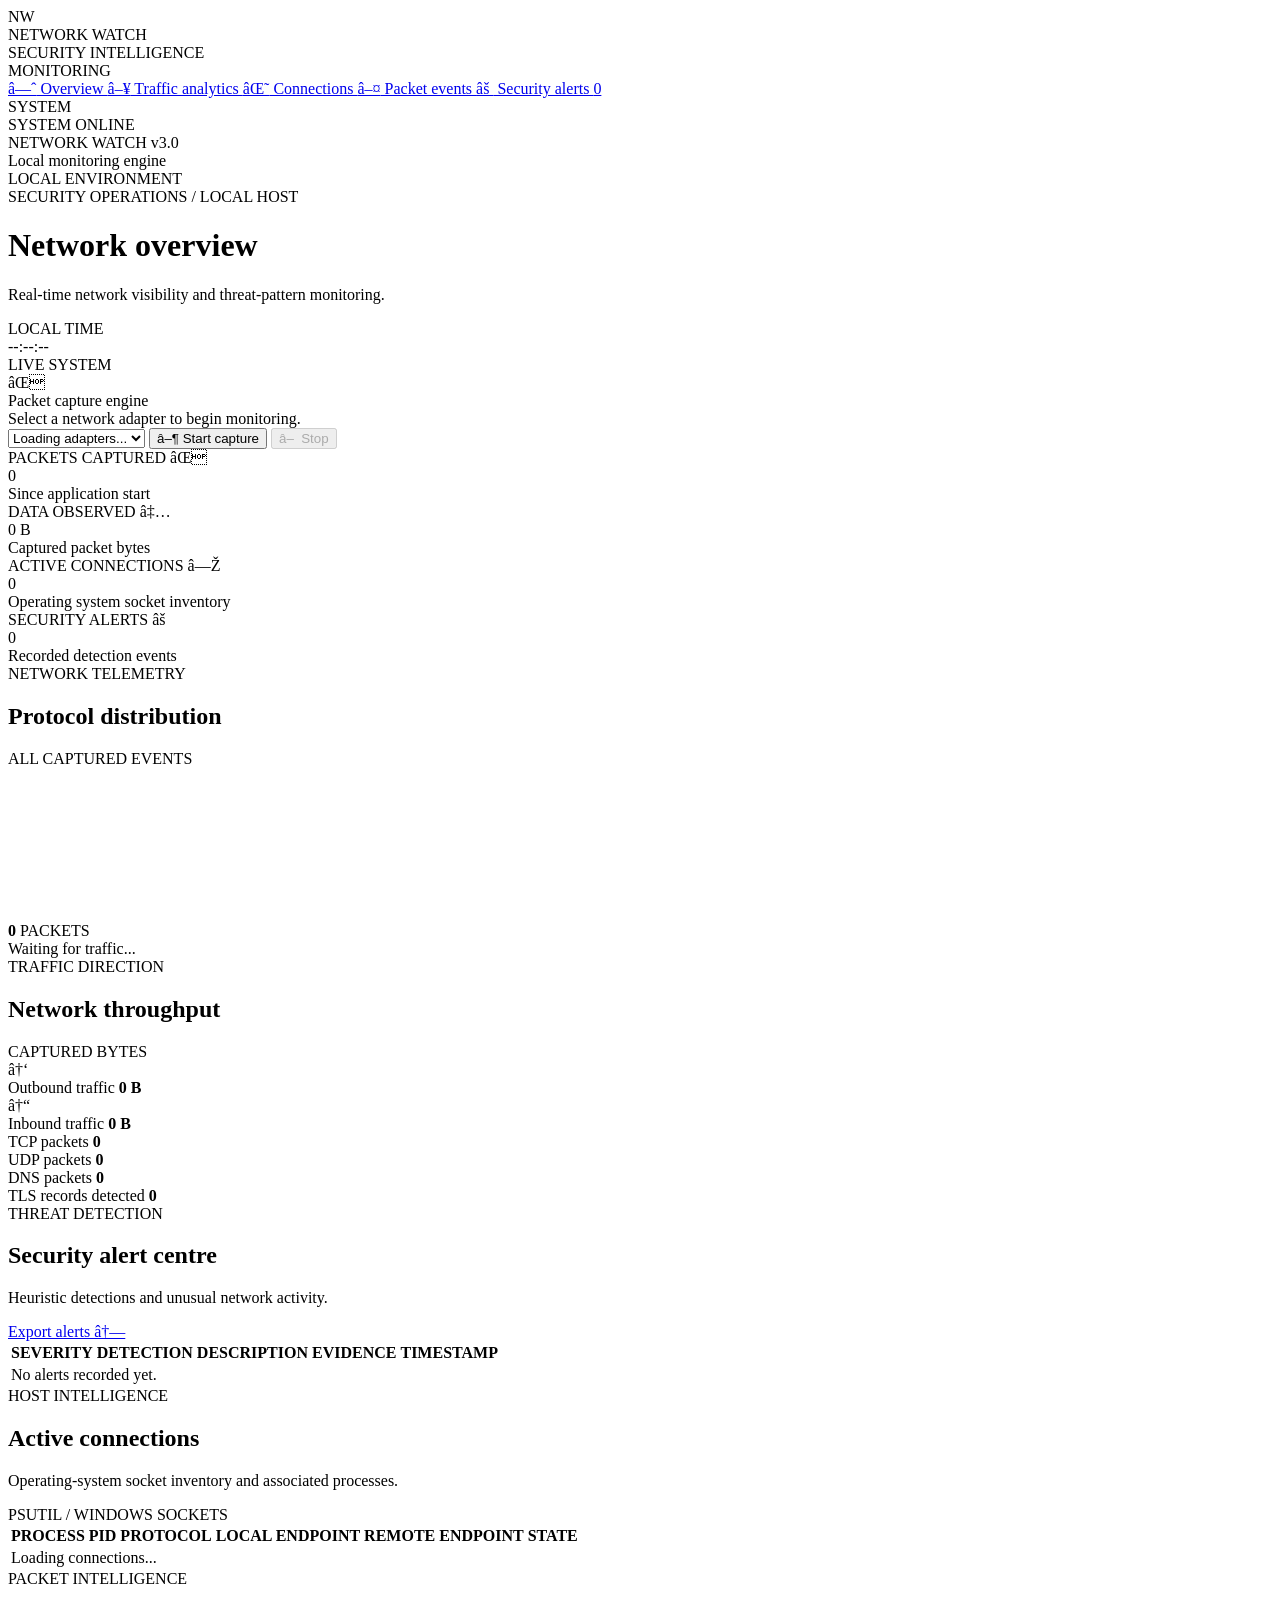
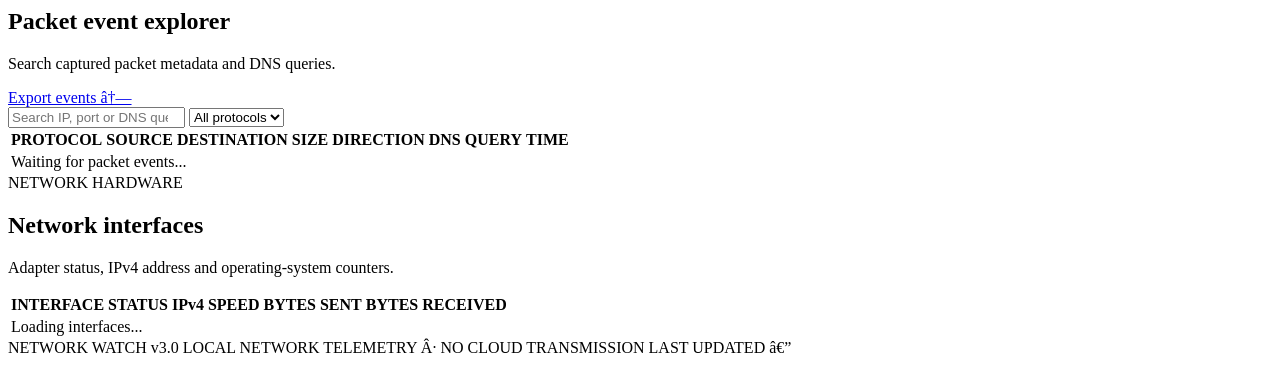
==== frontend/index.html @ 709836b8 "Prepare NETWORK WATCH for public deployment" ====
﻿<!DOCTYPE html>
<html lang="en">
<head>
    <meta charset="UTF-8">
    <meta name="viewport" content="width=device-width, initial-scale=1.0">
    <title>NETWORK WATCH | Security Operations</title>

    <link rel="preconnect" href="https://fonts.googleapis.com">
    <link rel="preconnect" href="https://fonts.gstatic.com" crossorigin>
    <link href="https://fonts.googleapis.com/css2?family=DM+Mono:wght@400;500&family=Inter:wght@400;500;600;700;800&display=swap" rel="stylesheet">

    <link rel="stylesheet" href="/static/styles.css">
</head>

<body>
<div class="app-shell">

    <aside class="sidebar">
        <div class="brand">
            <div class="brand-mark">N<span>W</span></div>
            <div>
                <div class="brand-name">NETWORK WATCH</div>
                <div class="brand-subtitle">SECURITY INTELLIGENCE</div>
            </div>
        </div>

        <div class="sidebar-label">MONITORING</div>

        <nav class="navigation">
            <a class="nav-item active" href="#overview">
                <span class="nav-icon">â—ˆ</span> Overview
            </a>
            <a class="nav-item" href="#analytics">
                <span class="nav-icon">â–¥</span> Traffic analytics
            </a>
            <a class="nav-item" href="#connections">
                <span class="nav-icon">âŒ˜</span> Connections
            </a>
            <a class="nav-item" href="#events">
                <span class="nav-icon">â–¤</span> Packet events
            </a>
            <a class="nav-item" href="#alerts">
                <span class="nav-icon">âš </span> Security alerts
                <span class="nav-count" id="sidebarAlertCount">0</span>
            </a>
        </nav>

        <div class="sidebar-label">SYSTEM</div>

        <div class="system-card">
            <div class="system-card-heading">
                <span class="status-dot" id="systemDot"></span>
                <span id="systemState">SYSTEM ONLINE</span>
            </div>
            <div class="system-version">NETWORK WATCH v3.0</div>
            <div class="system-description">Local monitoring engine</div>
        </div>

        <div class="sidebar-footer">
            <div class="footer-indicator"></div>
            LOCAL ENVIRONMENT
        </div>
    </aside>


    <main class="main-content">

        <header class="topbar">
            <div>
                <div class="eyebrow">SECURITY OPERATIONS / LOCAL HOST</div>
                <h1>Network overview</h1>
                <p class="page-description">
                    Real-time network visibility and threat-pattern monitoring.
                </p>
            </div>

            <div class="topbar-right">
                <div class="clock-panel">
                    <div class="clock-label">LOCAL TIME</div>
                    <div id="clock" class="clock-value">--:--:--</div>
                </div>
                <div class="live-pill">
                    <span class="status-dot"></span>
                    LIVE SYSTEM
                </div>
            </div>
        </header>


        <section class="capture-panel">
            <div class="capture-information">
                <div class="capture-icon">âŒ</div>
                <div>
                    <div class="capture-title">Packet capture engine</div>
                    <div class="capture-subtitle" id="captureMessage">
                        Select a network adapter to begin monitoring.
                    </div>
                </div>
            </div>

            <div class="capture-controls">
                <select id="interfaceSelect" aria-label="Network adapter">
                    <option value="">Loading adapters...</option>
                </select>

                <button id="startButton" class="button button-primary">
                    <span>â–¶</span> Start capture
                </button>

                <button id="stopButton" class="button button-danger" disabled>
                    â–  Stop
                </button>
            </div>
        </section>


        <section class="metrics-grid">
            <article class="metric-card">
                <div class="metric-top">
                    <span class="metric-label">PACKETS CAPTURED</span>
                    <span class="metric-symbol">âŒ</span>
                </div>
                <div class="metric-value" id="packetCount">0</div>
                <div class="metric-foot">Since application start</div>
            </article>

            <article class="metric-card">
                <div class="metric-top">
                    <span class="metric-label">DATA OBSERVED</span>
                    <span class="metric-symbol">â‡…</span>
                </div>
                <div class="metric-value" id="totalBytes">0 B</div>
                <div class="metric-foot">Captured packet bytes</div>
            </article>

            <article class="metric-card">
                <div class="metric-top">
                    <span class="metric-label">ACTIVE CONNECTIONS</span>
                    <span class="metric-symbol">â—Ž</span>
                </div>
                <div class="metric-value" id="connectionCount">0</div>
                <div class="metric-foot">Operating system socket inventory</div>
            </article>

            <article class="metric-card metric-alert">
                <div class="metric-top">
                    <span class="metric-label">SECURITY ALERTS</span>
                    <span class="metric-symbol">âš </span>
                </div>
                <div class="metric-value" id="alertCount">0</div>
                <div class="metric-foot">Recorded detection events</div>
            </article>
        </section>


        <section class="content-grid" id="analytics">

            <article class="panel traffic-panel">
                <div class="panel-header">
                    <div>
                        <div class="panel-kicker">NETWORK TELEMETRY</div>
                        <h2>Protocol distribution</h2>
                    </div>
                    <span class="panel-tag">ALL CAPTURED EVENTS</span>
                </div>

                <div class="protocol-layout">
                    <div class="chart-container">
                        <canvas id="protocolChart"></canvas>
                        <div class="chart-center">
                            <strong id="chartTotal">0</strong>
                            <span>PACKETS</span>
                        </div>
                    </div>

                    <div id="protocolLegend" class="protocol-legend">
                        <div class="empty-state">Waiting for traffic...</div>
                    </div>
                </div>
            </article>


            <article class="panel traffic-summary">
                <div class="panel-header">
                    <div>
                        <div class="panel-kicker">TRAFFIC DIRECTION</div>
                        <h2>Network throughput</h2>
                    </div>
                    <span class="panel-tag">CAPTURED BYTES</span>
                </div>

                <div class="direction-row">
                    <div class="direction-icon upload">â†‘</div>
                    <div class="direction-details">
                        <span>Outbound traffic</span>
                        <strong id="uploadBytes">0 B</strong>
                    </div>
                </div>

                <div class="direction-row">
                    <div class="direction-icon download">â†“</div>
                    <div class="direction-details">
                        <span>Inbound traffic</span>
                        <strong id="downloadBytes">0 B</strong>
                    </div>
                </div>

                <div class="summary-divider"></div>

                <div class="summary-stat">
                    <span>TCP packets</span>
                    <strong id="tcpCount">0</strong>
                </div>
                <div class="summary-stat">
                    <span>UDP packets</span>
                    <strong id="udpCount">0</strong>
                </div>
                <div class="summary-stat">
                    <span>DNS packets</span>
                    <strong id="dnsCount">0</strong>
                </div>
                <div class="summary-stat">
                    <span>TLS records detected</span>
                    <strong id="tlsCount">0</strong>
                </div>
            </article>
        </section>


        <section class="panel" id="alerts">
            <div class="panel-header">
                <div>
                    <div class="panel-kicker">THREAT DETECTION</div>
                    <h2>Security alert centre</h2>
                    <p class="panel-description">
                        Heuristic detections and unusual network activity.
                    </p>
                </div>
                <a class="text-link" href="#" onclick="window.location.href=(window.NETWORK_WATCH_API || '') + '/api/export/alerts.csv'; return false;">Export alerts â†—</a>
            </div>

            <div class="table-wrap">
                <table>
                    <thead>
                    <tr>
                        <th>SEVERITY</th>
                        <th>DETECTION</th>
                        <th>DESCRIPTION</th>
                        <th>EVIDENCE</th>
                        <th>TIMESTAMP</th>
                    </tr>
                    </thead>
                    <tbody id="alertsTable">
                    <tr><td colspan="5" class="empty-state">No alerts recorded yet.</td></tr>
                    </tbody>
                </table>
            </div>
        </section>


        <section class="panel" id="connections">
            <div class="panel-header">
                <div>
                    <div class="panel-kicker">HOST INTELLIGENCE</div>
                    <h2>Active connections</h2>
                    <p class="panel-description">
                        Operating-system socket inventory and associated processes.
                    </p>
                </div>
                <span class="panel-tag">PSUTIL / WINDOWS SOCKETS</span>
            </div>

            <div class="table-wrap">
                <table>
                    <thead>
                    <tr>
                        <th>PROCESS</th>
                        <th>PID</th>
                        <th>PROTOCOL</th>
                        <th>LOCAL ENDPOINT</th>
                        <th>REMOTE ENDPOINT</th>
                        <th>STATE</th>
                    </tr>
                    </thead>
                    <tbody id="connectionsTable">
                    <tr><td colspan="6" class="empty-state">Loading connections...</td></tr>
                    </tbody>
                </table>
            </div>
        </section>


        <section class="panel" id="events">
            <div class="panel-header">
                <div>
                    <div class="panel-kicker">PACKET INTELLIGENCE</div>
                    <h2>Packet event explorer</h2>
                    <p class="panel-description">
                        Search captured packet metadata and DNS queries.
                    </p>
                </div>
                <a class="text-link" href="#" onclick="window.location.href=(window.NETWORK_WATCH_API || '') + '/api/export/events.csv'; return false;">Export events â†—</a>
            </div>

            <div class="table-toolbar">
                <input
                    id="eventSearch"
                    type="search"
                    placeholder="Search IP, port or DNS query..."
                >

                <select id="protocolFilter">
                    <option value="ALL">All protocols</option>
                    <option value="TCP">TCP</option>
                    <option value="UDP">UDP</option>
                    <option value="DNS">DNS</option>
                    <option value="TLS">TLS</option>
                    <option value="ICMP">ICMP</option>
                    <option value="OTHER">Other</option>
                </select>
            </div>

            <div class="table-wrap">
                <table>
                    <thead>
                    <tr>
                        <th>PROTOCOL</th>
                        <th>SOURCE</th>
                        <th>DESTINATION</th>
                        <th>SIZE</th>
                        <th>DIRECTION</th>
                        <th>DNS QUERY</th>
                        <th>TIME</th>
                    </tr>
                    </thead>
                    <tbody id="eventsTable">
                    <tr><td colspan="7" class="empty-state">Waiting for packet events...</td></tr>
                    </tbody>
                </table>
            </div>
        </section>


        <section class="panel">
            <div class="panel-header">
                <div>
                    <div class="panel-kicker">NETWORK HARDWARE</div>
                    <h2>Network interfaces</h2>
                    <p class="panel-description">
                        Adapter status, IPv4 address and operating-system counters.
                    </p>
                </div>
            </div>

            <div class="table-wrap">
                <table>
                    <thead>
                    <tr>
                        <th>INTERFACE</th>
                        <th>STATUS</th>
                        <th>IPv4</th>
                        <th>SPEED</th>
                        <th>BYTES SENT</th>
                        <th>BYTES RECEIVED</th>
                    </tr>
                    </thead>
                    <tbody id="interfacesTable">
                    <tr><td colspan="6" class="empty-state">Loading interfaces...</td></tr>
                    </tbody>
                </table>
            </div>
        </section>


        <footer class="page-footer">
            <span>NETWORK WATCH v3.0</span>
            <span>LOCAL NETWORK TELEMETRY Â· NO CLOUD TRANSMISSION</span>
            <span id="lastUpdated">LAST UPDATED â€”</span>
        </footer>

    </main>
</div>

<div id="toast" class="toast"></div>

<script src="/config.js"></script>
    <script src="/static/app.js" defer></script>
</body>
</html>
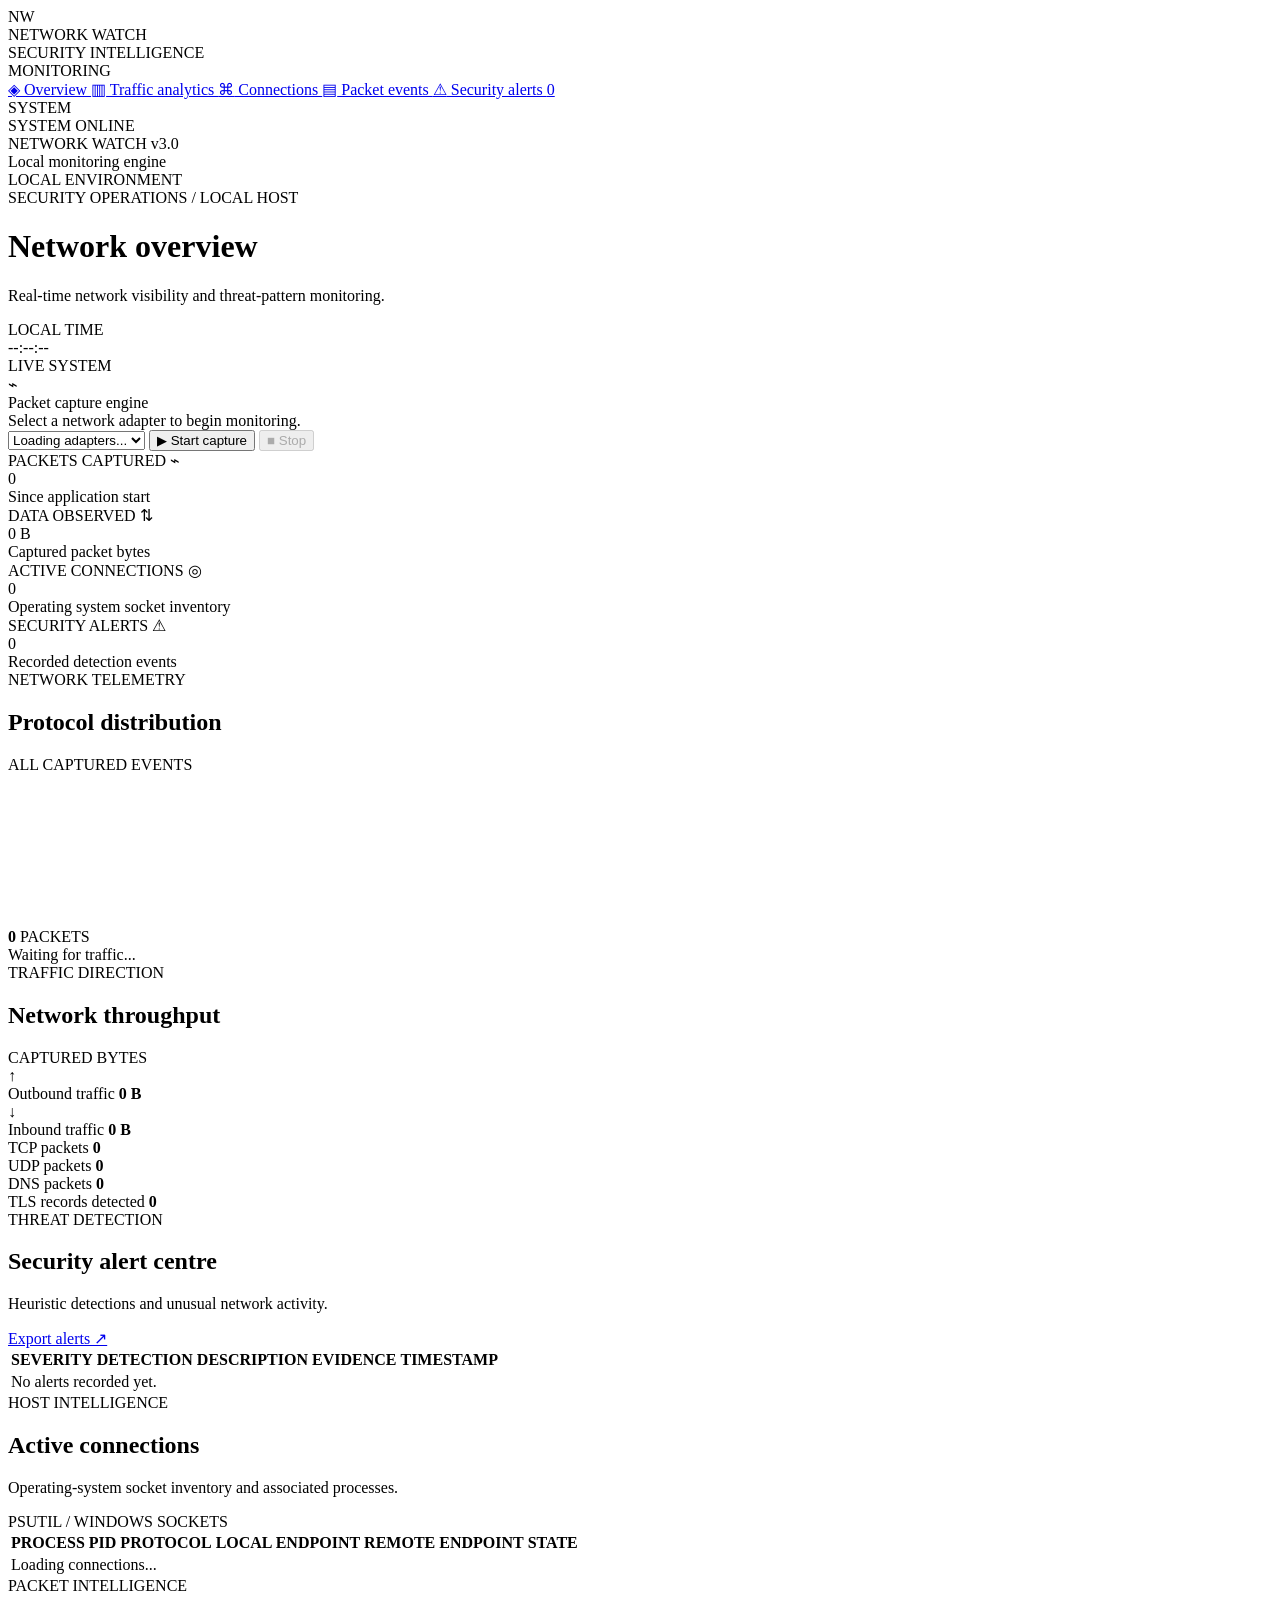
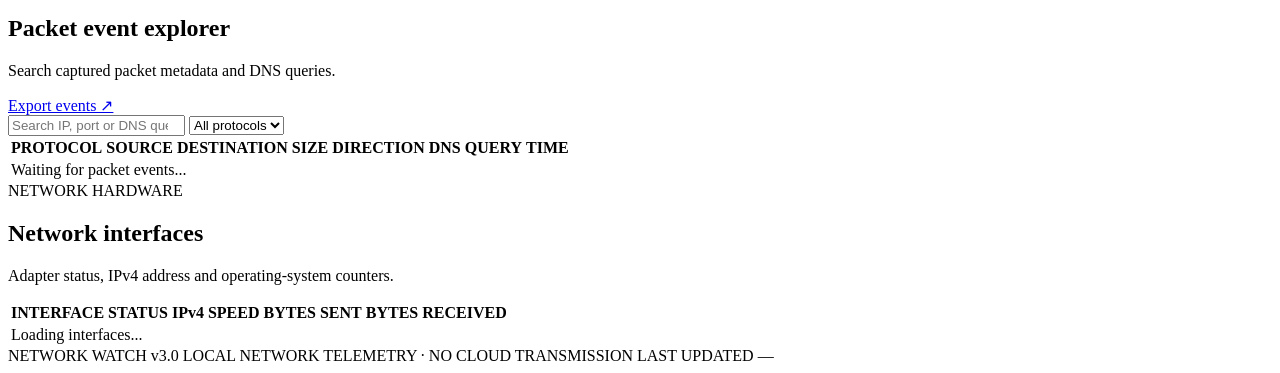
==== commit b6a38f95: "Fix CORS middleware order and repair garbled UTF-8 symbols" ====
--- a/frontend/index.html
+++ b/frontend/index.html
@@ -1,4 +1,4 @@
-﻿<!DOCTYPE html>
+<!DOCTYPE html>
 <html lang="en">
 <head>
     <meta charset="UTF-8">
@@ -28,19 +28,19 @@
 
         <nav class="navigation">
             <a class="nav-item active" href="#overview">
-                <span class="nav-icon">â—ˆ</span> Overview
+                <span class="nav-icon">◈</span> Overview
             </a>
             <a class="nav-item" href="#analytics">
-                <span class="nav-icon">â–¥</span> Traffic analytics
+                <span class="nav-icon">▥</span> Traffic analytics
             </a>
             <a class="nav-item" href="#connections">
-                <span class="nav-icon">âŒ˜</span> Connections
+                <span class="nav-icon">⌘</span> Connections
             </a>
             <a class="nav-item" href="#events">
-                <span class="nav-icon">â–¤</span> Packet events
+                <span class="nav-icon">▤</span> Packet events
             </a>
             <a class="nav-item" href="#alerts">
-                <span class="nav-icon">âš </span> Security alerts
+                <span class="nav-icon">⚠</span> Security alerts
                 <span class="nav-count" id="sidebarAlertCount">0</span>
             </a>
         </nav>
@@ -89,7 +89,7 @@
 
         <section class="capture-panel">
             <div class="capture-information">
-                <div class="capture-icon">âŒ</div>
+                <div class="capture-icon">⌁</div>
                 <div>
                     <div class="capture-title">Packet capture engine</div>
                     <div class="capture-subtitle" id="captureMessage">
@@ -104,11 +104,11 @@
                 </select>
 
                 <button id="startButton" class="button button-primary">
-                    <span>â–¶</span> Start capture
+                    <span>▶</span> Start capture
                 </button>
 
                 <button id="stopButton" class="button button-danger" disabled>
-                    â–  Stop
+                    ■ Stop
                 </button>
             </div>
         </section>
@@ -118,7 +118,7 @@
             <article class="metric-card">
                 <div class="metric-top">
                     <span class="metric-label">PACKETS CAPTURED</span>
-                    <span class="metric-symbol">âŒ</span>
+                    <span class="metric-symbol">⌁</span>
                 </div>
                 <div class="metric-value" id="packetCount">0</div>
                 <div class="metric-foot">Since application start</div>
@@ -127,7 +127,7 @@
             <article class="metric-card">
                 <div class="metric-top">
                     <span class="metric-label">DATA OBSERVED</span>
-                    <span class="metric-symbol">â‡…</span>
+                    <span class="metric-symbol">⇅</span>
                 </div>
                 <div class="metric-value" id="totalBytes">0 B</div>
                 <div class="metric-foot">Captured packet bytes</div>
@@ -136,7 +136,7 @@
             <article class="metric-card">
                 <div class="metric-top">
                     <span class="metric-label">ACTIVE CONNECTIONS</span>
-                    <span class="metric-symbol">â—Ž</span>
+                    <span class="metric-symbol">◎</span>
                 </div>
                 <div class="metric-value" id="connectionCount">0</div>
                 <div class="metric-foot">Operating system socket inventory</div>
@@ -145,7 +145,7 @@
             <article class="metric-card metric-alert">
                 <div class="metric-top">
                     <span class="metric-label">SECURITY ALERTS</span>
-                    <span class="metric-symbol">âš </span>
+                    <span class="metric-symbol">⚠</span>
                 </div>
                 <div class="metric-value" id="alertCount">0</div>
                 <div class="metric-foot">Recorded detection events</div>
@@ -190,7 +190,7 @@
                 </div>
 
                 <div class="direction-row">
-                    <div class="direction-icon upload">â†‘</div>
+                    <div class="direction-icon upload">↑</div>
                     <div class="direction-details">
                         <span>Outbound traffic</span>
                         <strong id="uploadBytes">0 B</strong>
@@ -198,7 +198,7 @@
                 </div>
 
                 <div class="direction-row">
-                    <div class="direction-icon download">â†“</div>
+                    <div class="direction-icon download">↓</div>
                     <div class="direction-details">
                         <span>Inbound traffic</span>
                         <strong id="downloadBytes">0 B</strong>
@@ -236,7 +236,7 @@
                         Heuristic detections and unusual network activity.
                     </p>
                 </div>
-                <a class="text-link" href="#" onclick="window.location.href=(window.NETWORK_WATCH_API || '') + '/api/export/alerts.csv'; return false;">Export alerts â†—</a>
+                <a class="text-link" href="#" onclick="window.location.href=(window.NETWORK_WATCH_API || '') + '/api/export/alerts.csv'; return false;">Export alerts ↗</a>
             </div>
 
             <div class="table-wrap">
@@ -299,7 +299,7 @@
                         Search captured packet metadata and DNS queries.
                     </p>
                 </div>
-                <a class="text-link" href="#" onclick="window.location.href=(window.NETWORK_WATCH_API || '') + '/api/export/events.csv'; return false;">Export events â†—</a>
+                <a class="text-link" href="#" onclick="window.location.href=(window.NETWORK_WATCH_API || '') + '/api/export/events.csv'; return false;">Export events ↗</a>
             </div>
 
             <div class="table-toolbar">
@@ -374,8 +374,8 @@
 
         <footer class="page-footer">
             <span>NETWORK WATCH v3.0</span>
-            <span>LOCAL NETWORK TELEMETRY Â· NO CLOUD TRANSMISSION</span>
-            <span id="lastUpdated">LAST UPDATED â€”</span>
+            <span>LOCAL NETWORK TELEMETRY · NO CLOUD TRANSMISSION</span>
+            <span id="lastUpdated">LAST UPDATED —</span>
         </footer>
 
     </main>
